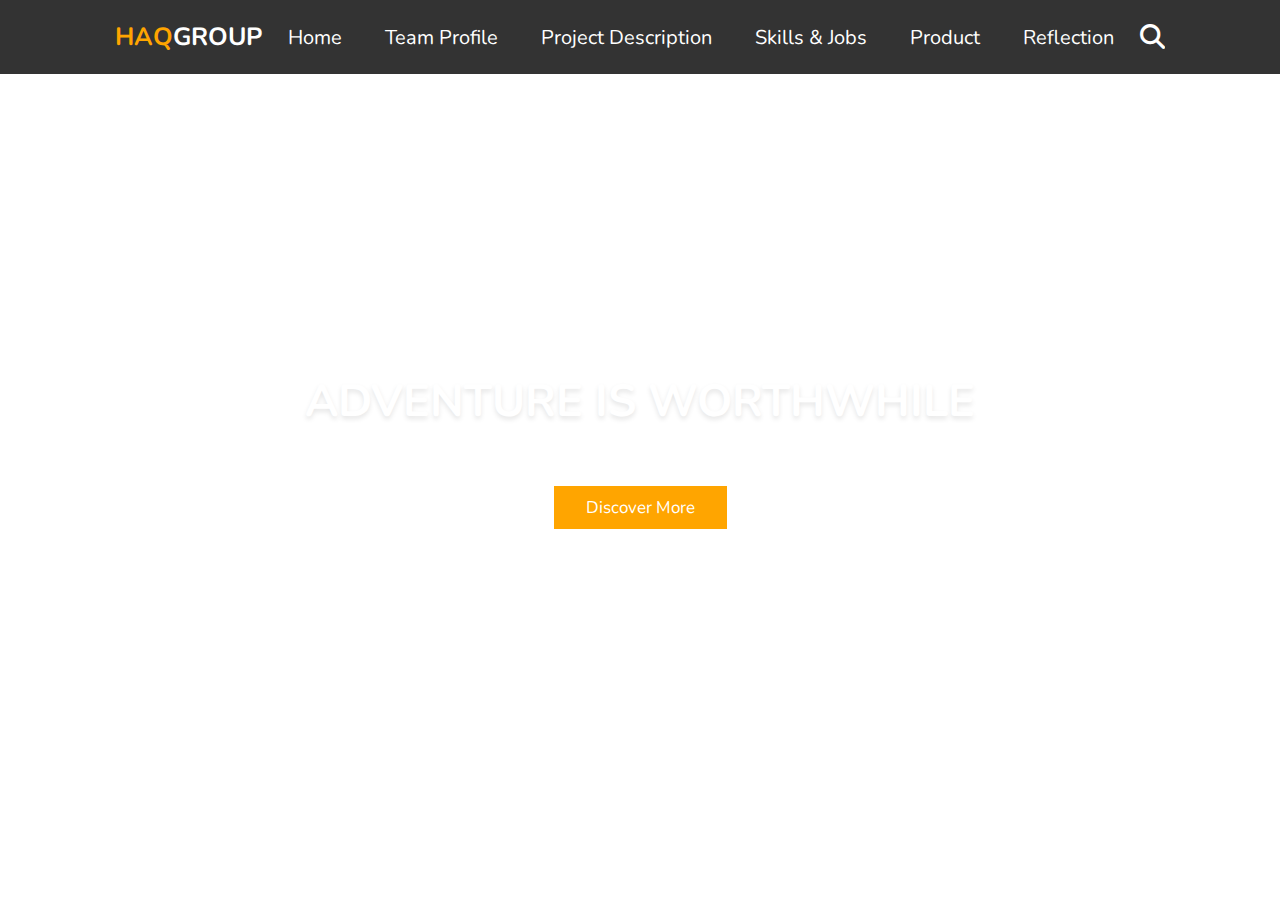
==== TeamWeb/index.html @ dd435016 "Add files via upload" ====
<!DOCTYPE html>
<html lang="en">
  <head>
    <meta charset="UTF-8">
    <meta name="viewport" content="width=device-width, initial-scale=1.0">
    <title>Profile Cards</title>

    <!-- Custom css file link -->
    <link rel="stylesheet" href="style.css">

    <!-- Font awesom cdn link -->
    <link rel="stylesheet" href="https://cdnjs.cloudflare.com/ajax/libs/font-awesome/6.2.1/css/all.min.css">
  </head>

  <body>
    <!-- header section starts -->
    <header>
      <div id="menu-bar" class="fas fa-bars"></div>

      <a href="#" class="logo"><span>HAQ</span>Group</a>

      <nav class="navbar">
        <a href="#home">Home</a>
        <a href="#profile">team profile</a>
        <a href="#description"> project description</a>
        <a href="#skillsandjobs">skills & jobs</a>
        <a href="#outcome">product</a>
        <a href="#reflection">reflection</a>
      </nav>

      <div class="icons">
        <i class="fas fa-search" id="search-btn"></i>
      </div>

      <form action="" class="search-bar-container">
        <input type="search" id="search-bar" placeholder="search here...">
        <label for="search-bar" class="fas fa-search"></label>
      </form>
    </header>
    <!-- header section ends -->

    <!-- home section starts -->
    <section class="home" id="home">
      <!-- slideshow starts -->
      <div id="slider"></div>
        <div class="content">
          <h3>adventure is worthwhile</h3>
          <p>discover new places with us, adventure awaits</p>
        <a href="#" class="btn">discover more</a>
      </div>
      </div>
      <!-- slideshow ends -->
    </section>
    <!-- home section ends -->

    <!-- custom js file link -->
    <script src="js/script.js"></script>

  </body>
</html>
---- TeamWeb/style.css ----
@import url('https://fonts.googleapis.com/css2?family=Nunito:wght@200;300;400;600;700&display=swap');

:root{
    --orange: #ffa500;
}

*{
    font-family: 'Nunito', sans-serif;
    margin:0;
    padding:0;
    box-sizing: border-box;
    text-transform: capitalize;
    outline:none;
    border: none;
    text-decoration: none;
    transition: all .2s linear;
}

*::selection{
    background: var(--orange);
    color:#fff;
}

html{
    font-size: 62.5%;
    overflow-x:hidden;
    scroll-padding-top: 6rem;
    scroll-behavior: smooth;
}

.btn{
    display: inline-block;
    margin-top: 1rem;
    background: var(--orange);
    color:#fff;
    padding: .8rem 3rem;
    border: .2rem solid var(--orange);
    cursor: pointer;
    font-size: 1.7rem;
}

.btn:hover{
    background: rgba(255,165,0,0.2);
    color:var(--orange);
}

section{
    padding: 2rem 9%;
}

header{
    position: fixed;
    top: 0; 
    left: 0;
    right:0;
    background: #333;
    z-index: 1000;
    display: flex;
    align-items: center;
    justify-content: space-between;
    padding: 2rem 9%;
}

header .logo{
    font-size:2.5rem;
    font-weight: bolder;
    color: #fff;
    text-transform: uppercase;
}

header .logo span{
    color:var(--orange);
}

header .navbar a{
    color:#fff;
    font-size: 2rem;
    margin: 0 2rem;
}

header .navbar a:hover{
    color: var(--orange);
}

header .icons i{
    font-size: 2.5rem;
    color: #fff;
    cursor: pointer;
}

header .icons i:hover{
    color: var(--orange)
}

header .search-bar-container{
    position: absolute;
    top:100%;
    left: 0;
    right: 0;
    padding: 1.5rem 2rem;
    background: #333;
    border-top: .1rem solid rgba(255,255,255,.2);
    display: flex;
    align-items: center;
    z-index:1001;
    clip-path: polygon(0 0, 100% 0, 100% 0, 0 0);
}

header .search-bar-container.active{
    clip-path: polygon(0 0, 100% 0, 100% 100%, 0 100%);
}

header .search-bar-container #search-bar{
    width:100%;
    padding: 1rem;
    text-transform: none;
    color: #333;
    font-size: 1.7rem;
    border-radius: .5rem;
}

header.search-bar-container label{
    color:#fff;
    cursor: pointer;
    font-size: 3rem; 
    margin-left: 1.5rem;
}

header.search-bar-container label:hover{
    color:var(--orange);
}

#menu-bar{
    color: #fff;
    border: .1rem solid #fff;
    border-radius: .5rem;
    font-size: 3rem;
    padding: .5rem 1.2rem;
    cursor:pointer;
    display:none;
}

.home{
    min-height: 100vh;
    display: flex;
    align-items: center;
    justify-content: center;
    flex-flow: column;
    position:relative;
    z-index: 0;
}

.home .content{
    text-align: center;
}

.home .content h3{
    font-size: 4.5rem;
    color: #fff;
    text-transform: uppercase;
    text-shadow: 0 .3rem .5rem rgba(0,0,0,.1);
}

.home .content p{
    font-size: 2.5rem;
    color:#fff;
    padding: .5rem 0;
} 







/* media queries */
@media (max-width:1200px){
    html{
        font-size: 55%;
    }
}
    
@media (max-width:991px){
    header{
        padding: 2rem;
    }
}

@media (max-width:768px){
    #menu-bar{
        display: initial;
    }

    header .navbar{
        position: absolute;
        top:100%;
        right:0;
        left:0;
        background: #333;
        border-top: .1rem solid rgba(255,255,255,.2);
        padding: 1rem 2rem;
        clip-path: polygon(0 0, 100% 0, 100% 0, 0 0);
    }

    header .navbar.active{
        clip-path: polygon(0 0, 100% 0, 100% 100%, 0 100%);
    }

    header .navbar a{
        display: block;
        border-radius: .5rem;
        padding: 1.5rem;
        margin: 1.5rem 0;
        background: #222;
    }
}

@media (max-width:450px){
    html{
        font-size: 50%;
    }
}
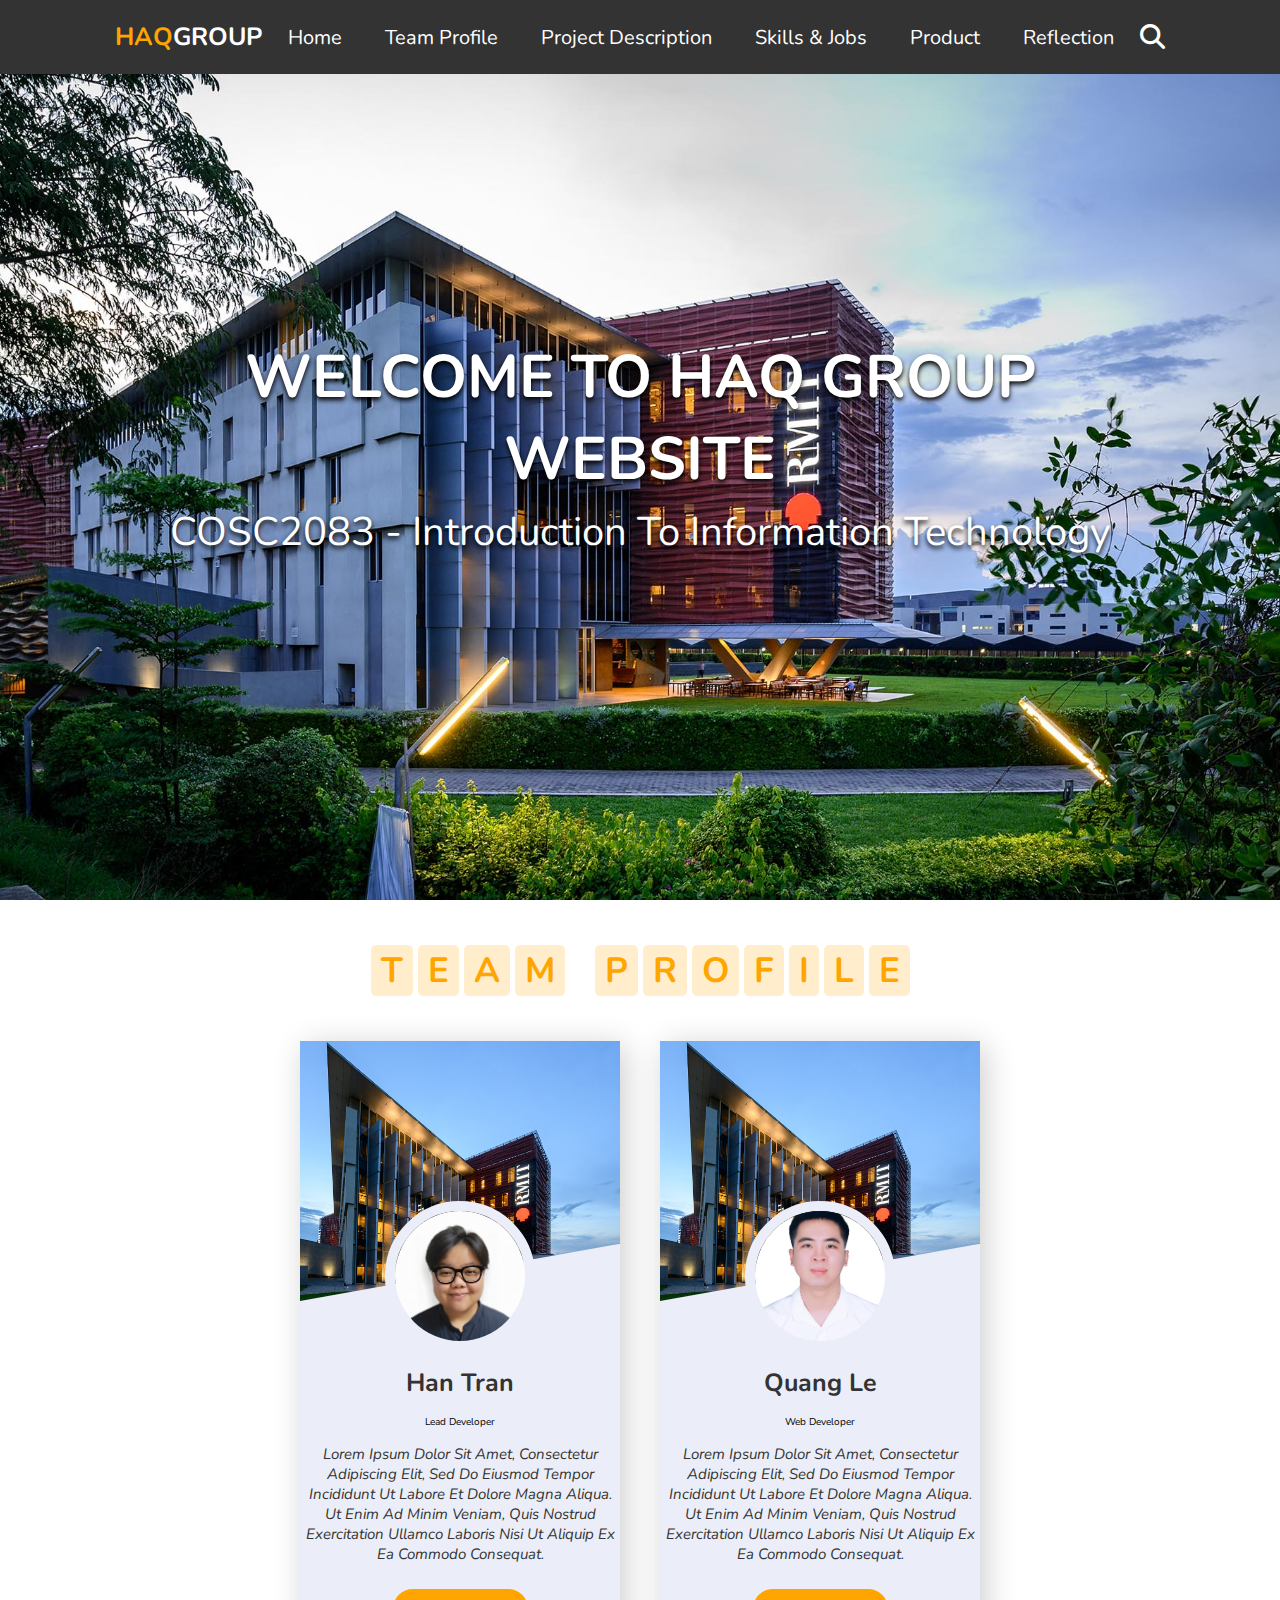
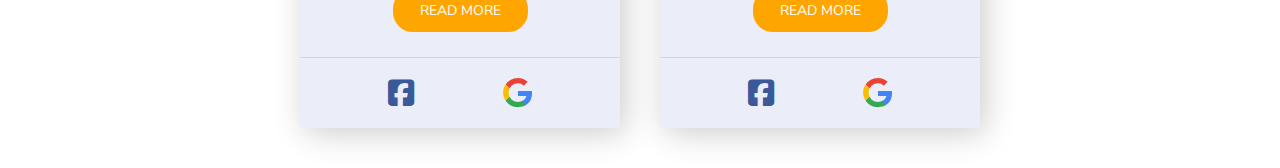
==== commit eb5d932a: "1st commit" ====
--- a/TeamWeb/index.html
+++ b/TeamWeb/index.html
@@ -41,20 +41,81 @@
 
     <!-- home section starts -->
     <section class="home" id="home">
-      <!-- slideshow starts -->
-      <div id="slider"></div>
-        <div class="content">
-          <h3>adventure is worthwhile</h3>
-          <p>discover new places with us, adventure awaits</p>
-        <a href="#" class="btn">discover more</a>
+      <div class="content">
+        <h3>Welcome to HAQ Group Website</h3>
+        <p>COSC2083 - Introduction to Information Technology</p>
+        <!-- <a href="#" class="btn">discover more</a>  This is to create the button-->
       </div>
+
+      <div class="background-container">
+        <img id="background-img" src="/TeamWeb/img/RMIT-home.jpg" alt="RMIT">
       </div>
-      <!-- slideshow ends -->
+
     </section>
     <!-- home section ends -->
 
+    <!-- team profile section starts -->
+    <section class="profile" id="profile">
+      <h1 class="heading">
+        <span>t</span>
+        <span>e</span>
+        <span>a</span>
+        <span>m</span>
+        <span class="space"></span>
+        <span>p</span>
+        <span>r</span>
+        <span>o</span>
+        <span>f</span>
+        <span>i</span>
+        <span>l</span>
+        <span>e</span>
+      </h1>
+
+      <div class="profile-container">
+        <div class="card-wrapper">
+
+          <!-- Han's card -->
+          <div class="card">
+            <img src="/TeamWeb/img/card-bg.jpg" alt="card background" class="card-img">
+            <img src="/TeamWeb/img/sid_Han.jpg" alt="profile image" class="profile-img">
+            <h1>Han Tran</h1>
+            <p class="job-description">Lead Developer</p>
+            <p class="about">Lorem ipsum dolor sit amet, consectetur adipiscing elit, 
+              sed do eiusmod tempor incididunt ut labore et dolore magna aliqua. 
+              Ut enim ad minim veniam, quis nostrud exercitation ullamco laboris 
+              nisi ut aliquip ex ea commodo consequat. 
+            </p>
+            <a href="#" class="read-more-btn">read more</a>
+            <ul class="social-media">
+              <li><a href="#"><i class="fab fa-facebook-square"></i></a></li>
+              <li><a href="#"><i class="fab fa-google"></i></a></li>
+            </ul>
+          </div>
+
+          <!-- Quang's card -->
+          <div class="card">
+            <img src="/TeamWeb/img/card-bg.jpg" alt="card background" class="card-img">
+            <img src="/TeamWeb/img/sid_Quang.JPG" alt="profile image" class="profile-img">
+            <h1>Quang Le</h1>
+            <p class="job-description">Web Developer</p>
+            <p class="about">Lorem ipsum dolor sit amet, consectetur adipiscing elit, 
+              sed do eiusmod tempor incididunt ut labore et dolore magna aliqua. 
+              Ut enim ad minim veniam, quis nostrud exercitation ullamco laboris 
+              nisi ut aliquip ex ea commodo consequat. 
+            </p>
+            <a href="#" class="read-more-btn">read more</a>
+            <ul class="social-media">
+              <li><a href="#"><i class="fab fa-facebook-square"></i></a></li>
+              <li><a href="#"><i class="fab fa-google"></i></a></li>
+            </ul>
+          </div>
+        </div>
+      </div>
+    </section>
+    <!-- team profile section ends -->
+
     <!-- custom js file link -->
-    <script src="js/script.js"></script>
+    <script src="script.js"></script>
 
   </body>
 </html>--- a/TeamWeb/style.css
+++ b/TeamWeb/style.css
@@ -48,6 +48,24 @@
     padding: 2rem 9%;
 }
 
+.heading{
+    text-align: center;
+    padding: 2.5rem 0;
+}
+
+.heading span{
+    font-size: 3.5rem;
+    background: rgba(255,165,0,0.2);
+    color: var(--orange);
+    border-radius: 0.5rem;
+    padding: 0.2rem 1rem;
+    display: inline-block;
+}
+
+.heading span.space{
+    background: none;
+}
+
 header{
     position: fixed;
     top: 0; 
@@ -141,10 +159,10 @@
 }
 
 .home{
-    min-height: 100vh;
-    display: flex;
-    align-items: center;
-    justify-content: center;
+    height: 100vh;
+    display: flex;
+    align-items: center;
+    justify-content:center;
     flex-flow: column;
     position:relative;
     z-index: 0;
@@ -155,17 +173,145 @@
 }
 
 .home .content h3{
-    font-size: 4.5rem;
+    font-size: 6rem;
     color: #fff;
     text-transform: uppercase;
-    text-shadow: 0 .3rem .5rem rgba(0,0,0,.1);
+    text-shadow: 0 0.3rem 0.5rem rgba(0,0,0,1);
 }
 
 .home .content p{
+    font-size: 4rem;
+    color:#fff;
+    padding: 0.5rem 0;
+    text-shadow: 0 0.3rem 0.5rem rgba(0,0,0,1);
+} 
+
+.home .background-container img{
+    position:absolute;
+    top: 0;
+    left: 0;
+    z-index:-1;
+    height:100%;
+    width:100%;
+    object-fit: cover;
+}
+
+.card-wrapper{
+    display: flex;
+    align-items: center;
+    align-content: center;
+    flex-direction: column;
+}
+
+.card{
+    width:32rem;
+    background-color: #ebeef8;
+    display:flex;
+    flex-direction: column;
+    align-items: center;
+    justify-content: center;
+    margin: 2rem 0;
+    box-shadow: 0.5rem 0.5rem 3rem rgba(0,0,0,0.2);
+}
+
+.card .card-img{
+    width: 100%;
+    height:26rem;
+    object-fit: cover;
+    --webkit-clip-path: polygon(0,0, 100% 0, 100% 78%, 0% 100%);
+    clip-path: polygon(0 0, 100% 0, 100% 78%, 0% 100%);
+}
+
+.profile-img{
+    width: 15rem;
+    height: 15rem;
+    object-fit: cover;
+    border-radius: 50%;
+    margin-top: -10rem;
+    z-index: 999;
+    border: 1rem solid #ebeef8;
+}
+
+.card h1{
     font-size: 2.5rem;
-    color:#fff;
-    padding: .5rem 0;
-} 
+    color: #333;
+    margin: 1.5rem 0;
+}
+
+.job-title{
+    color: #777;
+    font-size: 1.5rem;
+    font-weight: 300;
+}
+
+.about{
+    font-size: 1.5rem;
+    margin: 1.5rem 0;
+    font-style: italic;
+    text-align: center;
+    color: #333;
+}
+
+.read-more-btn{
+    display:inline-block;
+    padding: 1rem 2.5rem;
+    background: var(--orange);
+    border: .2rem solid var(--orange);
+    border-radius: 2rem;
+    margin: 1rem 0;
+    text-transform: uppercase;
+    color: #fff;
+    font-size: 1.4rem;
+    cursor: pointer;
+    transition: all 0.5s;
+}
+
+.read-more-btn:hover{
+    transform: translateY(-2px);
+    box-shadow: 0.5rem 0.5rem 2rem rgba(0,0,0,0.2);
+    background: rgba(255,165,0,0.2);
+    color:var(--orange);
+}
+
+.read-more-btn:active{
+    transform: translateY(0);
+    box-shadow: none;
+}
+
+.social-media{
+    width:100%;
+    list-style: none;
+    display: flex;
+    justify-content:  space-evenly;
+    padding: 2rem 0;
+    margin-top: 1.5rem;
+    border-top: 1px solid rgba(0,0,0,0.1);
+}
+
+.social-media i{
+    font-size: 3rem;
+}
+
+.fa-facebook-square{
+    color: #3b5999;
+}
+
+.fa-google{
+    background: conic-gradient(from -45deg, #ea4335 110deg, #4285f4 90deg 180deg, #34a853 180deg 270deg, #fbbc05 270deg) 73% 55%/150% 150% no-repeat;
+    -webkit-background-clip: text;
+    background-clip: text;
+    color: transparent;
+    -webkit-text-fill-color: transparent;
+}
+
+
+.fa-facebook-square:hover,
+.fa-google:hover{
+    cursor:ponter;
+}
+
+
+
 
 
 
@@ -184,9 +330,13 @@
     header{
         padding: 2rem;
     }
-}
-
-@media (max-width:768px){
+
+    section{
+        padding: 2rem;
+    }
+}
+
+@media (max-width:1265px){
     #menu-bar{
         display: initial;
     }
@@ -219,4 +369,21 @@
     html{
         font-size: 50%;
     }
+
+    .heading span{
+        font-size: 2.5rem;
+    }
+}
+
+@media screen and (min-width: 700px){
+    .card-wrapper{
+        flex-direction: row;
+        flex-wrap: wrap;
+        justify-content: center;
+        align-items: center;
+    }
+
+    .card{
+        margin: 2rem;
+    }
 }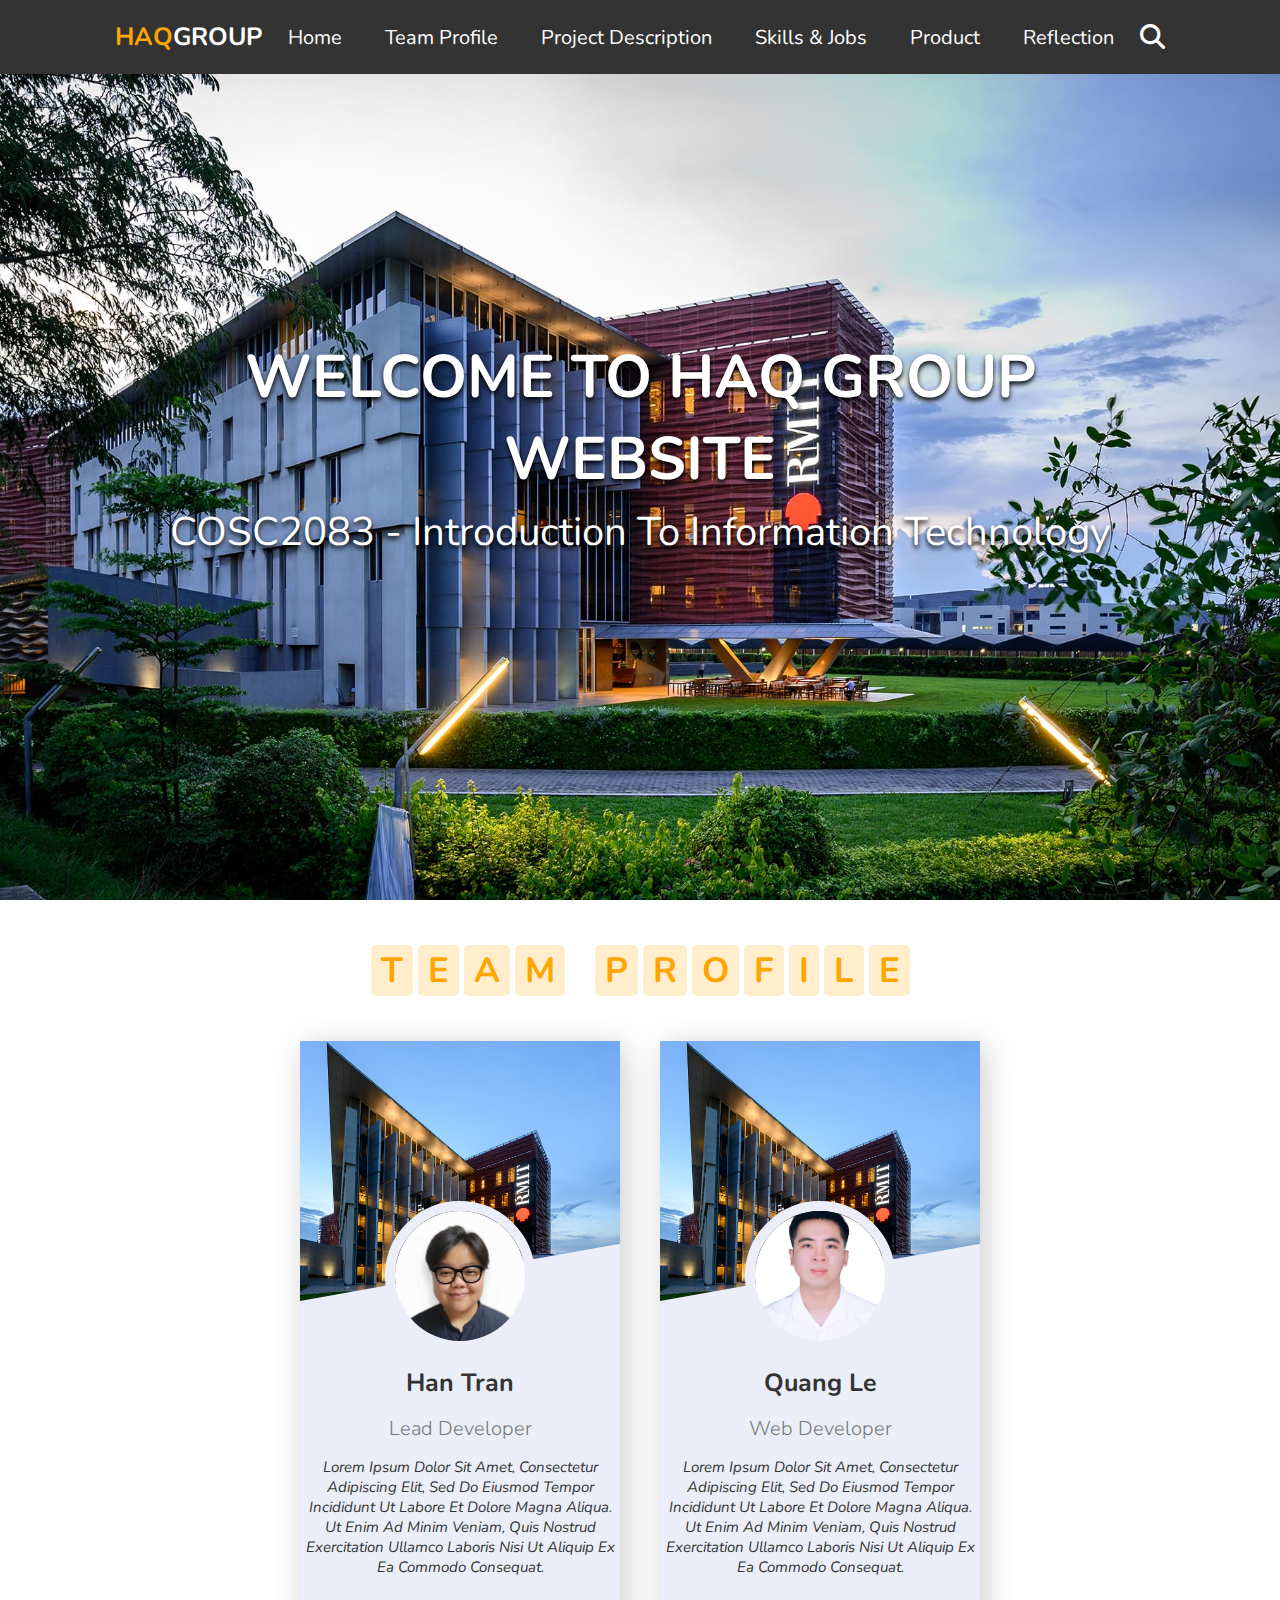
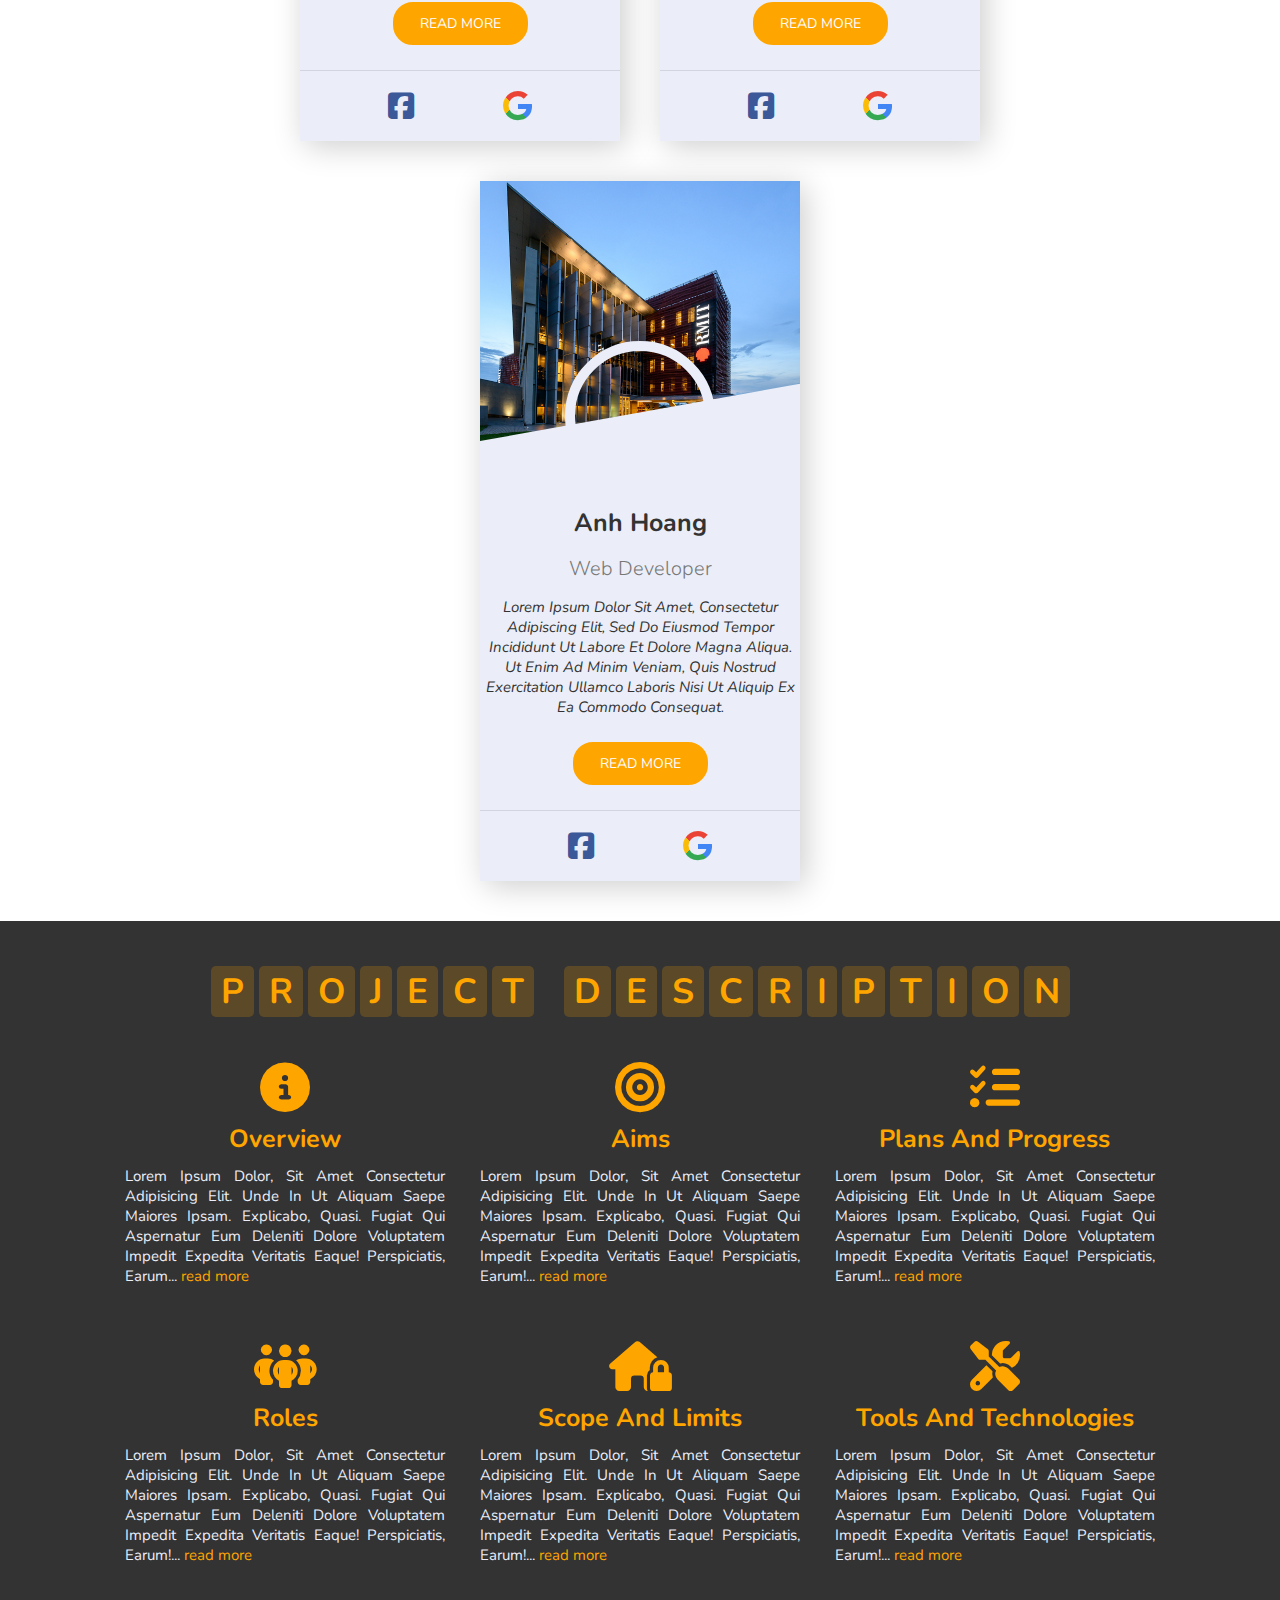
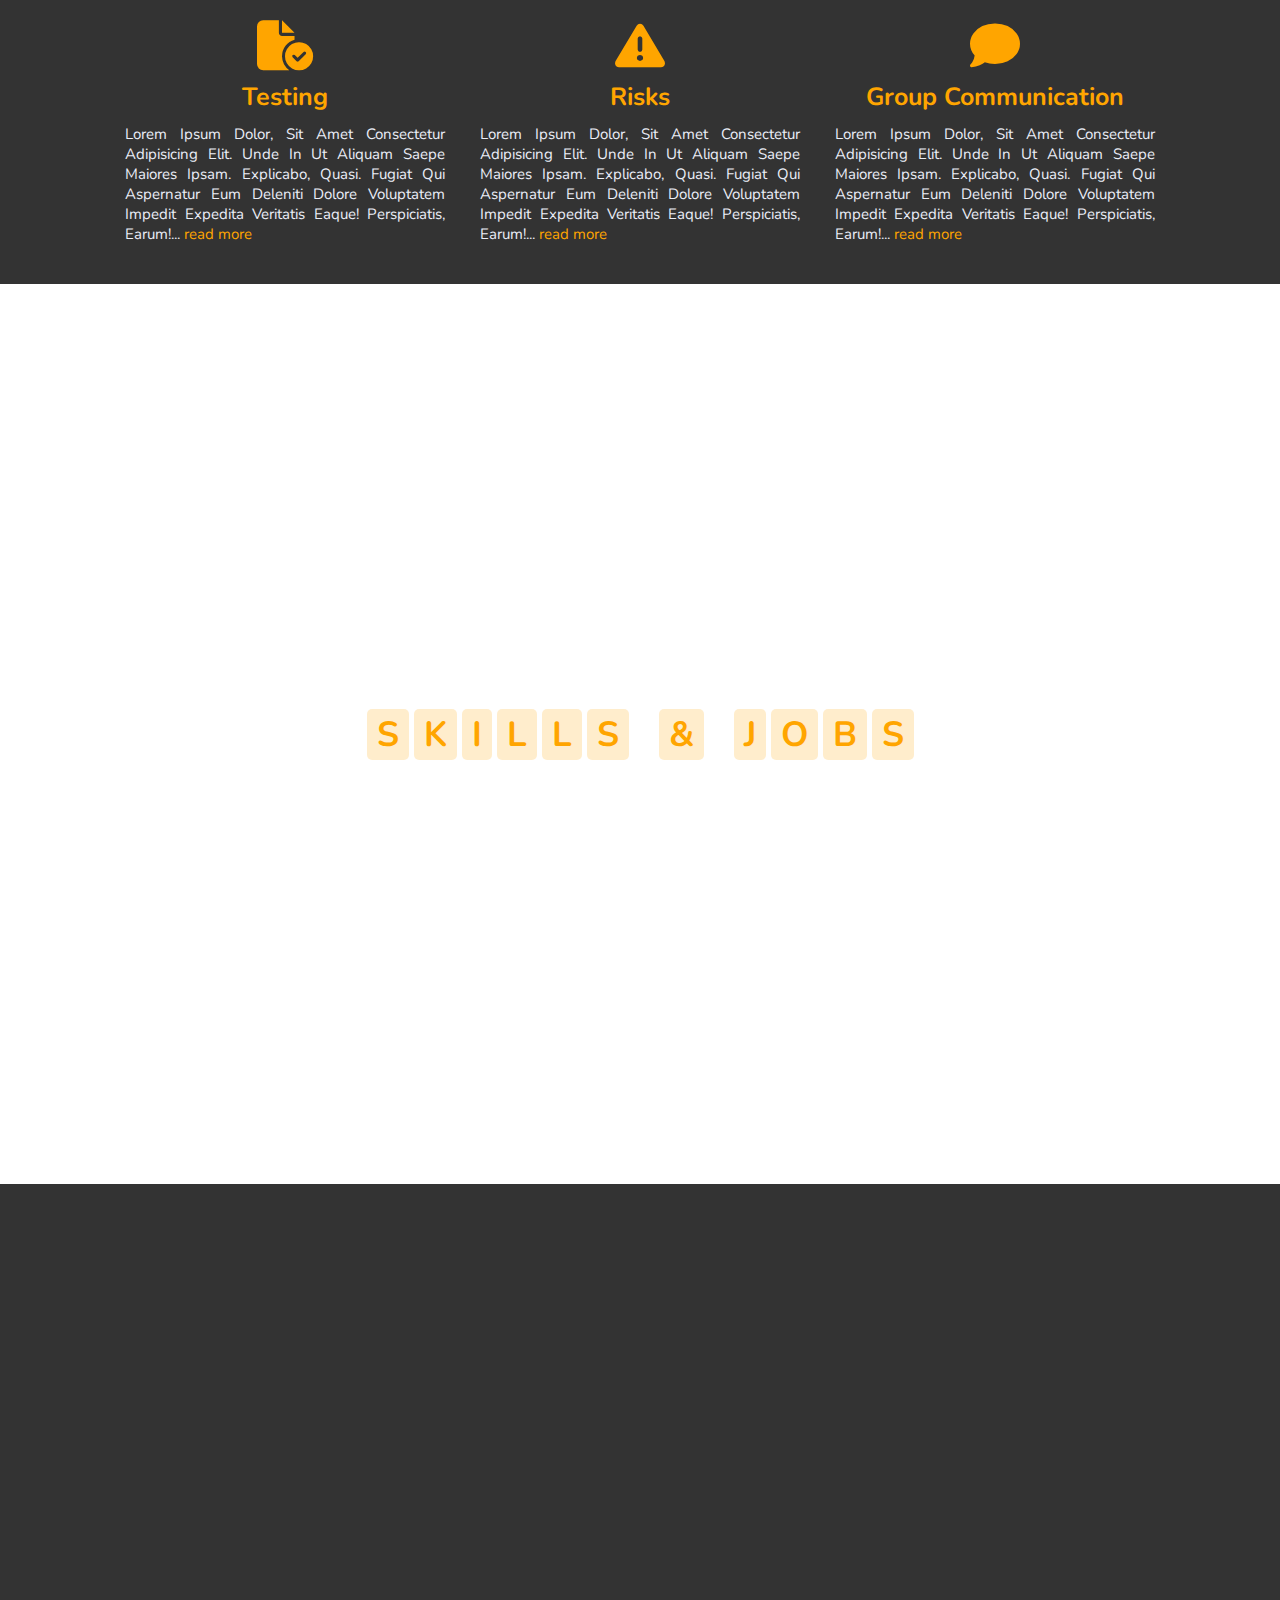
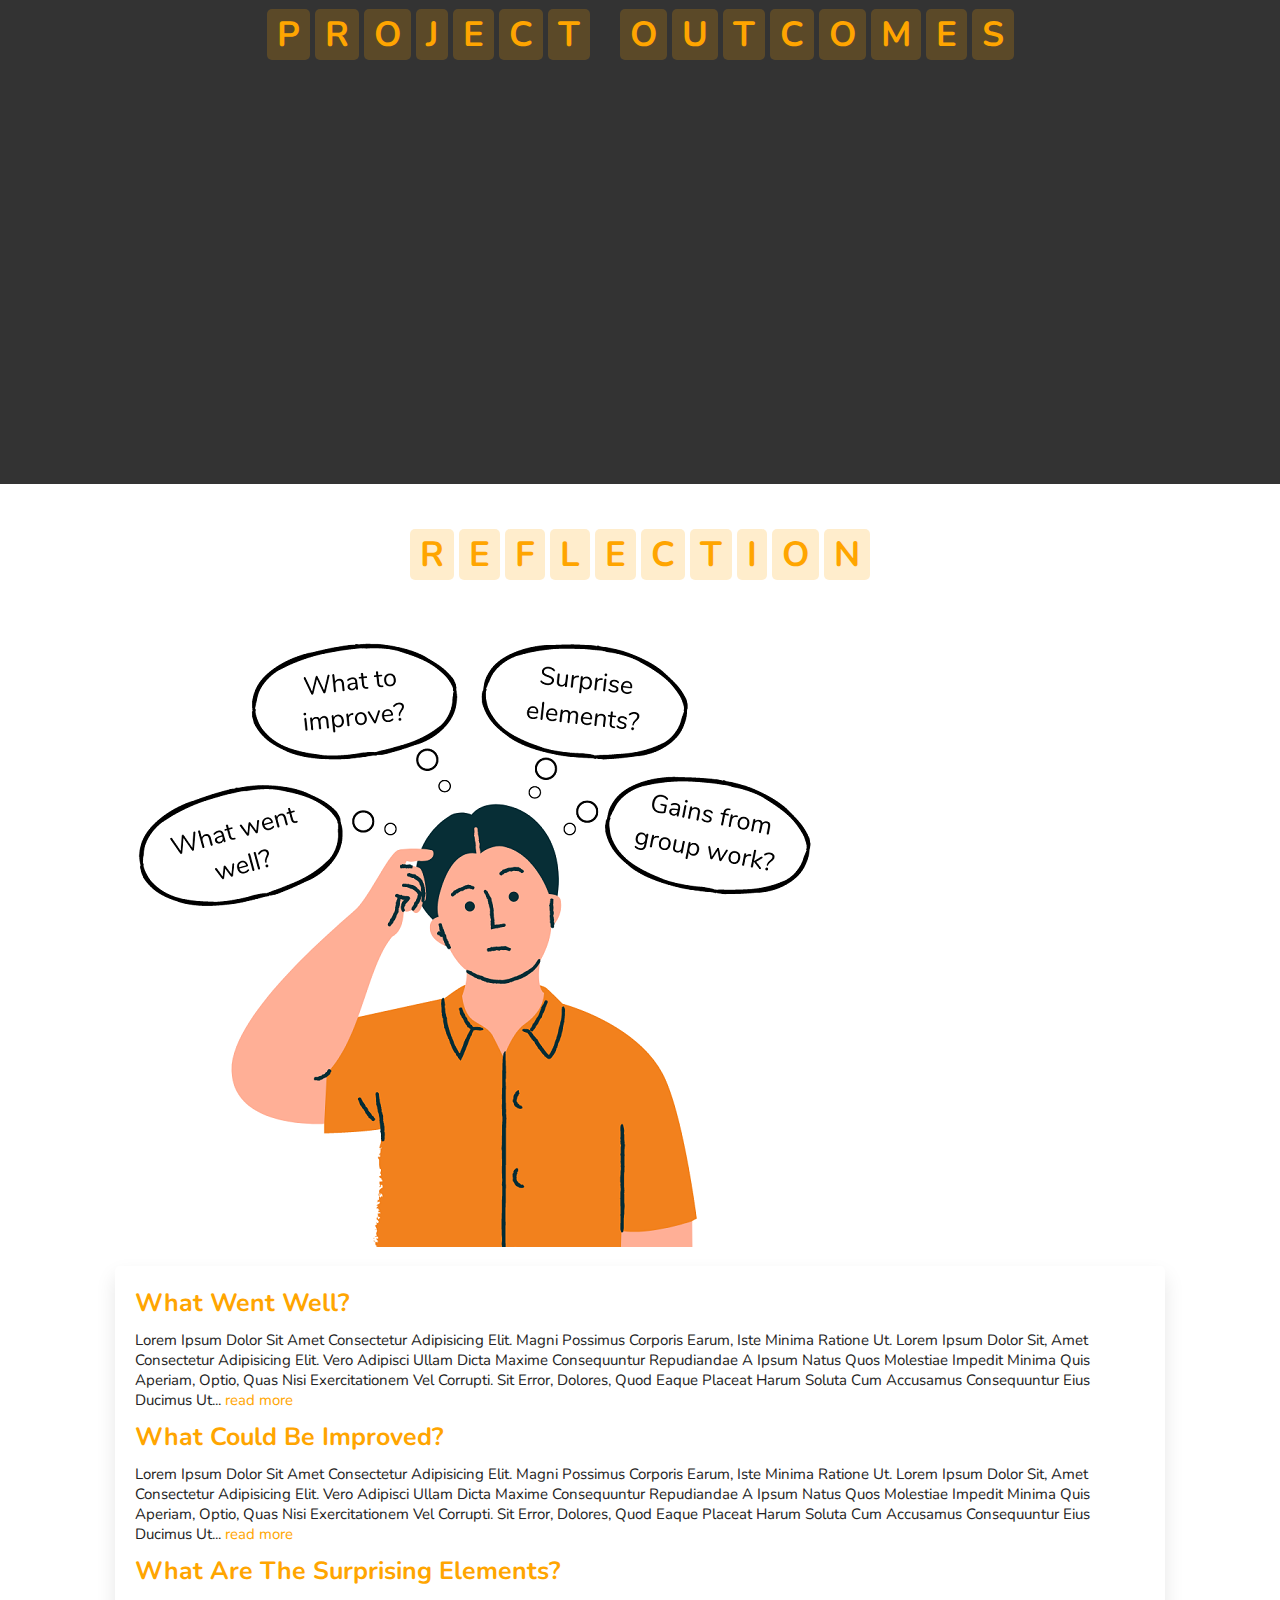
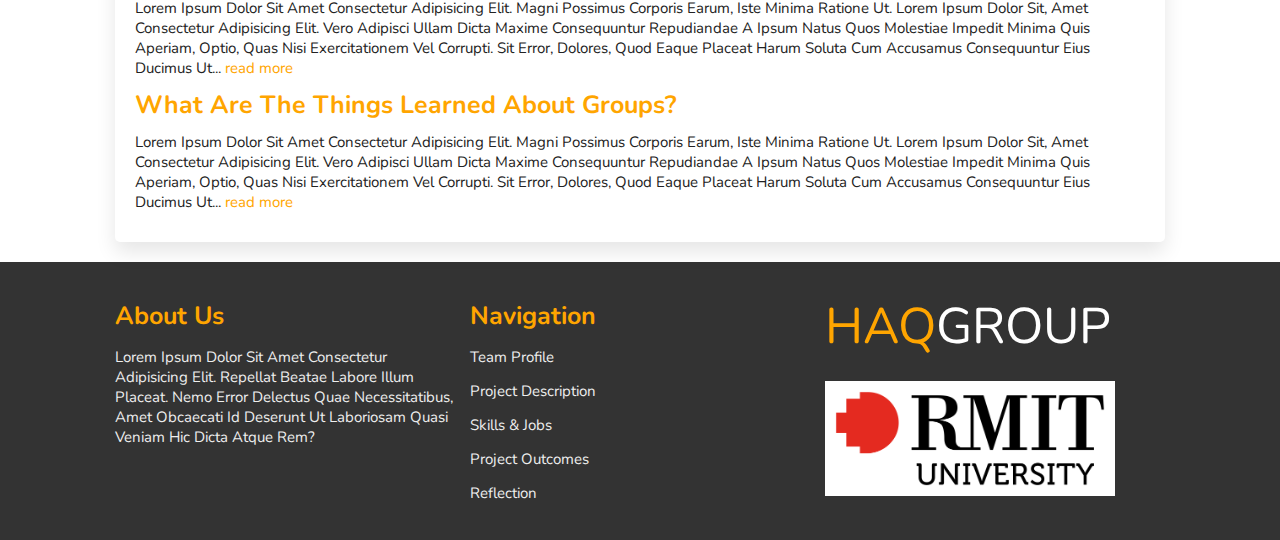
==== commit 80255cc5: "2nd commit" ====
--- a/TeamWeb/index.html
+++ b/TeamWeb/index.html
@@ -79,7 +79,7 @@
             <img src="/TeamWeb/img/card-bg.jpg" alt="card background" class="card-img">
             <img src="/TeamWeb/img/sid_Han.jpg" alt="profile image" class="profile-img">
             <h1>Han Tran</h1>
-            <p class="job-description">Lead Developer</p>
+            <p class="job-title">Lead Developer</p>
             <p class="about">Lorem ipsum dolor sit amet, consectetur adipiscing elit, 
               sed do eiusmod tempor incididunt ut labore et dolore magna aliqua. 
               Ut enim ad minim veniam, quis nostrud exercitation ullamco laboris 
@@ -97,7 +97,7 @@
             <img src="/TeamWeb/img/card-bg.jpg" alt="card background" class="card-img">
             <img src="/TeamWeb/img/sid_Quang.JPG" alt="profile image" class="profile-img">
             <h1>Quang Le</h1>
-            <p class="job-description">Web Developer</p>
+            <p class="job-title">Web Developer</p>
             <p class="about">Lorem ipsum dolor sit amet, consectetur adipiscing elit, 
               sed do eiusmod tempor incididunt ut labore et dolore magna aliqua. 
               Ut enim ad minim veniam, quis nostrud exercitation ullamco laboris 
@@ -109,11 +109,274 @@
               <li><a href="#"><i class="fab fa-google"></i></a></li>
             </ul>
           </div>
+
+          <!-- Tho Anh's card -->
+          <div class="card">
+            <img src="/TeamWeb/img/card-bg.jpg" alt="card background" class="card-img">
+            <img src="" alt="profile image" class="profile-img">
+            <h1>Anh Hoang</h1>
+            <p class="job-title">Web Developer</p>
+            <p class="about">Lorem ipsum dolor sit amet, consectetur adipiscing elit, 
+              sed do eiusmod tempor incididunt ut labore et dolore magna aliqua. 
+              Ut enim ad minim veniam, quis nostrud exercitation ullamco laboris 
+              nisi ut aliquip ex ea commodo consequat. 
+            </p>
+            <a href="#" class="read-more-btn">read more</a>
+            <ul class="social-media">
+              <li><a href="#"><i class="fab fa-facebook-square"></i></a></li>
+              <li><a href="#"><i class="fab fa-google"></i></a></li>
+            </ul>
+          </div>
         </div>
       </div>
     </section>
     <!-- team profile section ends -->
 
+    <!-- project description section starts -->
+    <section class="description" id="description">
+      <div class="description-container ">
+        <h1 class="heading">
+          <span>p</span>
+          <span>r</span>
+          <span>o</span>
+          <span>j</span>
+          <span>e</span>
+          <span>c</span>
+          <span>t</span>
+          <span class="space"></span>
+          <span>d</span>
+          <span>e</span>
+          <span>s</span>
+          <span>c</span>
+          <span>r</span>
+          <span>i</span>
+          <span>p</span>
+          <span>t</span>
+          <span>i</span>
+          <span>o</span>
+          <span>n</span>
+        </h1>
+
+        <div class="box-container">
+          <div class="box">
+            <i class="fas fa-circle-info"></i>
+            <h3>overview</h3>
+            <p> Lorem ipsum dolor, sit amet consectetur adipisicing elit. 
+              Unde in ut aliquam saepe maiores ipsam. Explicabo, quasi. 
+              Fugiat qui aspernatur eum deleniti dolore voluptatem impedit 
+              expedita veritatis eaque! Perspiciatis, earum... <a href="#" class="read-more-text">read more</a></p>
+          </div>
+
+          <div class="box">
+            <i class="fas fa-bullseye"></i>
+            <h3>aims</h3>
+            <p> Lorem ipsum dolor, sit amet consectetur adipisicing elit. 
+              Unde in ut aliquam saepe maiores ipsam. Explicabo, quasi. 
+              Fugiat qui aspernatur eum deleniti dolore voluptatem impedit 
+              expedita veritatis eaque! Perspiciatis, earum!... <a href="#" class="read-more-text">read more</a></p>
+          </div>
+
+          <div class="box">
+            <i class="fas fa-list-check"></i>
+            <h3>plans and progress</h3>
+            <p> Lorem ipsum dolor, sit amet consectetur adipisicing elit. 
+              Unde in ut aliquam saepe maiores ipsam. Explicabo, quasi. 
+              Fugiat qui aspernatur eum deleniti dolore voluptatem impedit 
+              expedita veritatis eaque! Perspiciatis, earum!... <a href="#" class="read-more-text">read more</a></p>
+          </div>
+
+          <div class="box">
+            <i class="fas fa-people-group"></i>
+            <h3>roles</h3>
+            <p> Lorem ipsum dolor, sit amet consectetur adipisicing elit. 
+              Unde in ut aliquam saepe maiores ipsam. Explicabo, quasi. 
+              Fugiat qui aspernatur eum deleniti dolore voluptatem impedit 
+              expedita veritatis eaque! Perspiciatis, earum!... <a href="#" class="read-more-text">read more</a></p>
+          </div>
+
+          <div class="box">
+            <i class="fas fa-house-lock"></i>
+            <h3>scope and limits</h3>
+            <p> Lorem ipsum dolor, sit amet consectetur adipisicing elit. 
+              Unde in ut aliquam saepe maiores ipsam. Explicabo, quasi. 
+              Fugiat qui aspernatur eum deleniti dolore voluptatem impedit 
+              expedita veritatis eaque! Perspiciatis, earum!... <a href="#" class="read-more-text">read more</a></p>
+          </div>
+
+          <div class="box">
+            <i class="fas fa-screwdriver-wrench"></i>
+            <h3>tools and technologies</h3>
+            <p> Lorem ipsum dolor, sit amet consectetur adipisicing elit. 
+              Unde in ut aliquam saepe maiores ipsam. Explicabo, quasi. 
+              Fugiat qui aspernatur eum deleniti dolore voluptatem impedit 
+              expedita veritatis eaque! Perspiciatis, earum!... <a href="#" class="read-more-text">read more</a></p>
+          </div>
+
+          <div class="box">
+            <i class="fas fa-file-circle-check"></i>
+            <h3>testing</h3>
+            <p> Lorem ipsum dolor, sit amet consectetur adipisicing elit. 
+              Unde in ut aliquam saepe maiores ipsam. Explicabo, quasi. 
+              Fugiat qui aspernatur eum deleniti dolore voluptatem impedit 
+              expedita veritatis eaque! Perspiciatis, earum!... <a href="#" class="read-more-text">read more</a></p>
+          </div>
+
+          <div class="box">
+            <i class="fas fa-triangle-exclamation"></i>
+            <h3>risks</h3>
+            <p> Lorem ipsum dolor, sit amet consectetur adipisicing elit. 
+              Unde in ut aliquam saepe maiores ipsam. Explicabo, quasi. 
+              Fugiat qui aspernatur eum deleniti dolore voluptatem impedit 
+              expedita veritatis eaque! Perspiciatis, earum!... <a href="#" class="read-more-text">read more</a></p>
+          </div>
+
+          <div class="box">
+            <i class="fas fa-comment"></i>
+            <h3>Group communication</h3>
+            <p> Lorem ipsum dolor, sit amet consectetur adipisicing elit. 
+              Unde in ut aliquam saepe maiores ipsam. Explicabo, quasi. 
+              Fugiat qui aspernatur eum deleniti dolore voluptatem impedit 
+              expedita veritatis eaque! Perspiciatis, earum!... <a href="#" class="read-more-text">read more</a></p>
+          </div>
+
+        </div>
+      </div>
+      </section>
+      <!-- project description section ends -->
+
+      <!-- skills and jobs section starts -->
+      <section class="skills-and-jobs">
+        <h1 class="heading">
+          <span>s</span>
+          <span>k</span>
+          <span>i</span>
+          <span>l</span>
+          <span>l</span>
+          <span>s</span>
+          <span class="space"></span>
+          <span>&</span>
+          <span class="space"></span>
+          <span>j</span>
+          <span>o</span>
+          <span>b</span>
+          <span>s</span>
+        </h1>
+
+
+
+
+          
+        
+        
+
+      </section>
+      <!-- skills and jobs section ends -->
+
+      <!-- product section starts -->
+      <section class="product">
+        <h1 class="heading">
+          <span>p</span>
+          <span>r</span>
+          <span>o</span>
+          <span>j</span>
+          <span>e</span>
+          <span>c</span>
+          <span>t</span>
+          <span class="space"></span>
+          <span>o</span>
+          <span>u</span>
+          <span>t</span>
+          <span>c</span>
+          <span>o</span>
+          <span>m</span>
+          <span>e</span>
+          <span>s</span>
+        </h1>
+
+
+
+      </section>
+      <!-- product section ends -->
+
+      <!-- reflection section starts -->
+      <section class="reflection">
+        <h1 class="heading">
+          <span>r</span>
+          <span>e</span>
+          <span>f</span>
+          <span>l</span>
+          <span>e</span>
+          <span>c</span>
+          <span>t</span>
+          <span>i</span>
+          <span>o</span>
+          <span>n</span>
+        </h1>
+
+        <div class="row">
+          <div class="image">
+            <img src="/TeamWeb/img/reflection-img.png" alt="reflection">
+          </div>
+
+          <div class="left-text-holder">
+            <h2>What went well?</h2>
+            <p>Lorem ipsum dolor sit amet consectetur adipisicing elit. Magni possimus corporis earum, iste minima ratione ut. 
+              Lorem ipsum dolor sit, amet consectetur adipisicing elit. Vero adipisci ullam dicta maxime consequuntur repudiandae 
+              a ipsum natus quos molestiae impedit minima quis aperiam, optio, quas nisi exercitationem vel corrupti.
+              Sit error, dolores, quod eaque placeat harum soluta cum accusamus consequuntur eius ducimus ut... <a href="#" class="read-more-text">read more</a></p>
+            <h2>What could be improved?</h2>
+            <p>Lorem ipsum dolor sit amet consectetur adipisicing elit. Magni possimus corporis earum, iste minima ratione ut. 
+              Lorem ipsum dolor sit, amet consectetur adipisicing elit. Vero adipisci ullam dicta maxime consequuntur repudiandae 
+              a ipsum natus quos molestiae impedit minima quis aperiam, optio, quas nisi exercitationem vel corrupti.
+              Sit error, dolores, quod eaque placeat harum soluta cum accusamus consequuntur eius ducimus ut... <a href="#" class="read-more-text">read more</a></p>
+            <h2>What are the surprising elements?</h2>
+            <p>Lorem ipsum dolor sit amet consectetur adipisicing elit. Magni possimus corporis earum, iste minima ratione ut. 
+              Lorem ipsum dolor sit, amet consectetur adipisicing elit. Vero adipisci ullam dicta maxime consequuntur repudiandae 
+              a ipsum natus quos molestiae impedit minima quis aperiam, optio, quas nisi exercitationem vel corrupti.
+              Sit error, dolores, quod eaque placeat harum soluta cum accusamus consequuntur eius ducimus ut... <a href="#" class="read-more-text">read more</a></p>
+            <h2>What are the things learned about groups?</h2>
+            <p>Lorem ipsum dolor sit amet consectetur adipisicing elit. Magni possimus corporis earum, iste minima ratione ut. 
+              Lorem ipsum dolor sit, amet consectetur adipisicing elit. Vero adipisci ullam dicta maxime consequuntur repudiandae 
+              a ipsum natus quos molestiae impedit minima quis aperiam, optio, quas nisi exercitationem vel corrupti.
+              Sit error, dolores, quod eaque placeat harum soluta cum accusamus consequuntur eius ducimus ut... <a href="#" class="read-more-text">read more</a></p>
+          </div>
+
+        </div>
+      </section>
+      <!-- reflection section ends -->
+
+      <!-- footer section starts -->
+      <section class="footer">
+        <div class="box-container">
+          <div class="box">
+            <h3>about us</h3>
+            <p>Lorem ipsum dolor sit amet consectetur adipisicing elit. Repellat beatae labore illum placeat. 
+              Nemo error delectus quae necessitatibus, amet obcaecati id deserunt ut laboriosam quasi veniam hic dicta atque rem?</p>
+              
+            </div>
+  
+          <div class="box">
+            <h3>navigation</h3>
+            <a href="#">team profile</a>
+            <a href="#">project description</a>
+            <a href="#">skills & jobs</a>
+            <a href="#">project outcomes</a>
+            <a href="#">reflection</a>
+          </div>
+          
+  
+          <div class="logo-container">
+            <a href="#" class="logo"><span>HAQ</span>Group</a>
+            <div class="img-container">
+              <img src="/TeamWeb/img/rmit-logo.png" alt="RMIT Logo">
+            </div>
+          </div>
+        </div>
+        
+      </section>
+      <!-- footer section ends -->
+
+
     <!-- custom js file link -->
     <script src="script.js"></script>
 
--- a/TeamWeb/style.css
+++ b/TeamWeb/style.css
@@ -25,7 +25,7 @@
     font-size: 62.5%;
     overflow-x:hidden;
     scroll-padding-top: 6rem;
-    scroll-behavior: smooth;
+    scroll-behavior:smooth;
 }
 
 .btn{
@@ -86,7 +86,8 @@
     text-transform: uppercase;
 }
 
-header .logo span{
+header .logo span
+{
     color:var(--orange);
 }
 
@@ -158,14 +159,37 @@
     display:none;
 }
 
-.home{
-    height: 100vh;
+.profile,
+.reflection,
+.skills-and-jobs{
+    min-height: 100vh;
     display: flex;
     align-items: center;
     justify-content:center;
     flex-flow: column;
     position:relative;
-    z-index: 0;
+    background-color: #fff;
+}
+
+.description,
+.product{
+    min-height: 100vh;
+    display: flex;
+    align-items: center;
+    justify-content:center;
+    flex-flow: column;
+    position:relative;
+    background-color: #333;
+}
+
+.home{
+    height: 100vh;
+    display: flex;
+    align-items: center;
+    justify-content:center;
+    flex-flow: column;
+    position:relative;
+    /* z-index: 0; */
 }
 
 .home .content{
@@ -240,7 +264,7 @@
 
 .job-title{
     color: #777;
-    font-size: 1.5rem;
+    font-size: 2rem;
     font-weight: 300;
 }
 
@@ -304,15 +328,140 @@
     -webkit-text-fill-color: transparent;
 }
 
-
-.fa-facebook-square:hover,
-.fa-google:hover{
-    cursor:ponter;
-}
-
-
-
-
+.description .box-container{
+    display: flex;
+    flex-wrap: wrap;
+    gap:1.5rem;
+}
+
+.description .box-container .box{
+    flex: 1 1 30rem;
+    border-radius: 0.5rem;
+    padding: 1rem;
+    text-align: center;
+}
+
+.description .box p{
+    text-align: justify;
+}
+
+.description .box-container .box i{
+    padding: 1rem;
+    font-size: 5rem;
+    color: var(--orange);
+}
+
+.description .box-container .box h3,
+.left-text-holder h2{
+    font-size: 2.5rem;
+    color: var(--orange);
+}
+
+
+.description .box-container .box p{
+    font-size: 1.5rem;
+    color: #ebeef8;
+    padding: 1rem 0;
+}
+
+.description .box-container .box:hover{
+    box-shadow: 0 1rem 2rem rgba(0,0,0,0.5);
+}
+
+.read-more-text{
+    color: var(--orange);
+    text-transform: none;
+    /* text-decoration: underline;
+    font-style: italic; */
+}
+
+.reflection .row{
+    display: flex;
+    flex-wrap: wrap;
+    gap: 1.5rem;
+    align-items: center;
+}
+
+.reflection .row .image{
+    flex: 1 1 40rem;
+    max-width: 100%;
+}
+
+.reflection .row .left-text-holder{
+    flex: 1 1 40rem;
+    padding: 2rem;
+    box-shadow: 0 1rem 2rem rgba(0,0,0,0.1);
+    border-radius: 0.5rem;
+}
+
+.left-text-holder p{
+    font-size: 1.5rem;
+    color: #222;
+    padding: 1rem 0;
+    display: block;
+}
+
+.footer{
+    background-color: #333;
+}
+
+.footer .box-container{
+    display: flex;
+    flex-wrap: wrap;
+    gap: 1.5rem;
+}
+
+.footer .box-container .box{
+    padding: 1rem 0;
+    flex: 1 1 25rem;
+}
+
+.footer .box-container .box h3{
+    font-size: 2.5rem;
+    padding: 0.7rem 0;
+    color: var(--orange);
+}
+
+.footer .box-container .box p{
+    font-size: 1.5rem;
+    padding: 0.7rem 0;
+    color: #eee;
+    padding-bottom: 3rem;
+}
+
+.footer .box-container .box a{
+    display: block;
+    font-size: 1.5rem;
+    padding: 0.7rem 0;
+    color: #eee;
+}
+
+.footer .box-container .box a:hover{
+    color:var(--orange);
+    text-decoration: underline;
+}
+
+.footer img{
+    max-width:290px;
+    padding: 1rem;
+    margin-top: 2rem;
+    background-color: #fff;
+}
+
+.footer .logo-container{
+    padding: 1rem 0;
+    flex: 1 1 25rem;
+}
+
+.footer .logo-container a{
+    font-size: 5rem;
+    color:#fff;
+    text-transform: uppercase;
+}
+
+.footer .logo-container span{
+    color: var(--orange);
+}
 
 
 
@@ -324,14 +473,17 @@
     html{
         font-size: 55%;
     }
+
+    .logo-container,
+    .reflection .row .image{
+        max-width: 80%;
+    }
+
+
 }
     
 @media (max-width:991px){
     header{
-        padding: 2rem;
-    }
-
-    section{
         padding: 2rem;
     }
 }
